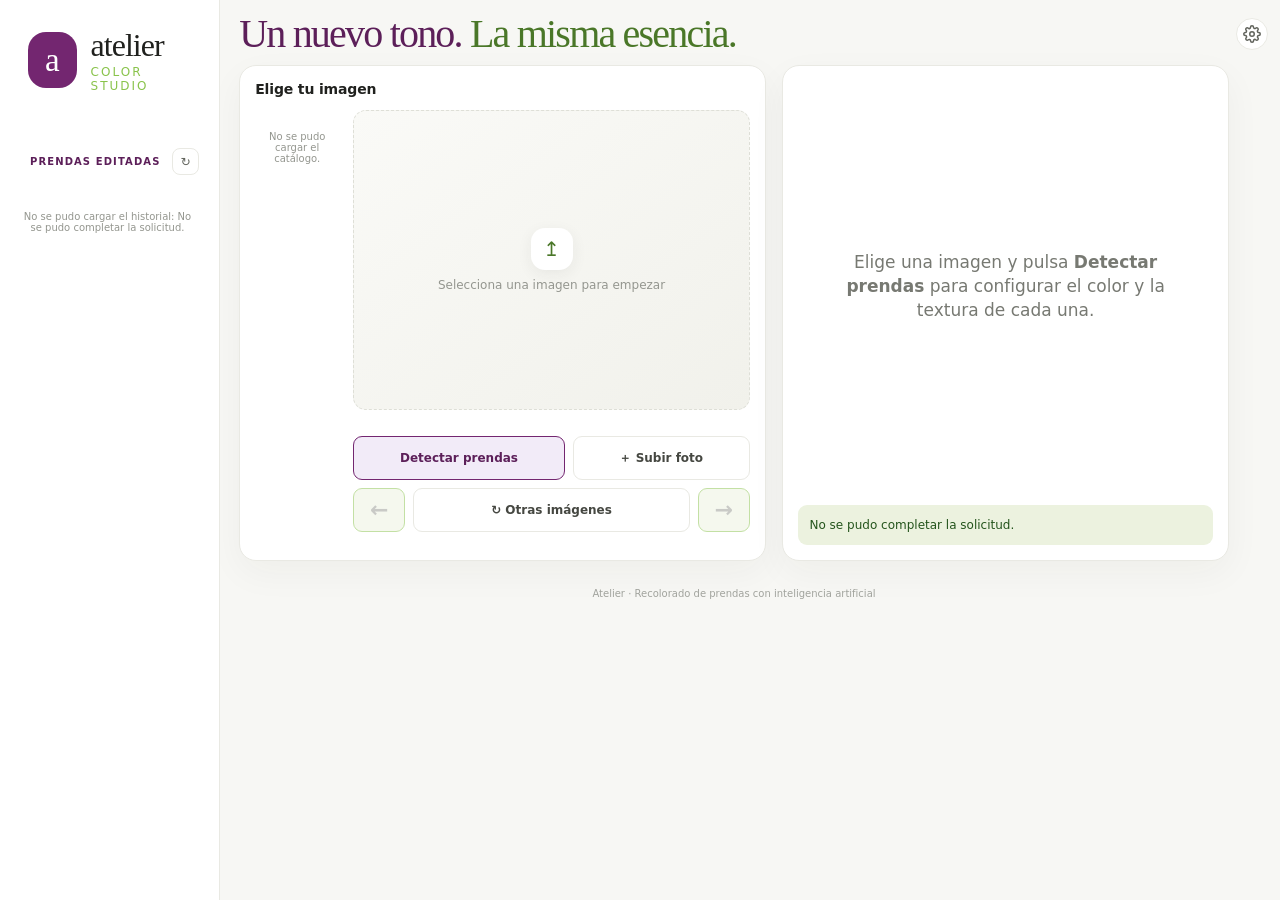
==== static/index.html @ f2c0ee6e "feat: divide interfaz.py en varios archivos" ====
<!doctype html>
<html lang="es">
<head>
  <meta charset="utf-8">
  <meta name="viewport" content="width=device-width, initial-scale=1">
  <meta name="theme-color" content="#f7f7f4">
  <title>Atelier — color para vestir</title>
  <link rel="stylesheet" href="/static/styles.css">
</head>
<body>
  <div class="shell">
    <aside>
      <div class="brand">
        <div class="brand-mark">a</div>
        <div><div class="brand-name">atelier</div><div class="brand-sub">color studio</div></div>
      </div>
      <section class="history-nav" aria-label="Prendas editadas">
        <div class="history-nav-head">
          <span class="history-nav-title">Prendas editadas</span>
          <button class="history-refresh" id="refreshHistory" type="button" aria-label="Actualizar historial">↻</button>
        </div>
        <div class="history-list" id="historyList" aria-label="Historial de diseños">
          <div class="empty-text">Cargando historial…</div>
        </div>
      </section>
    </aside>
    <main id="editor">
      <div class="settings">
            <button class="dev-mode-indicator" id="devModeIndicator" type="button"
                    title="Desactivar modo desarrollador" aria-label="Desactivar modo desarrollador">Modo desarrollador</button>
            <button class="settings-button" id="settingsButton" type="button" title="Configuración" aria-label="Configuración"
                    aria-haspopup="true" aria-expanded="false" aria-controls="settingsMenu">
              <svg width="18" height="18" viewBox="0 0 24 24" fill="none" stroke="currentColor" stroke-width="2"
                   stroke-linecap="round" stroke-linejoin="round" aria-hidden="true">
                <circle cx="12" cy="12" r="3"></circle>
                <path d="M19.4 15a1.65 1.65 0 0 0 .33 1.82l.06.06a2 2 0 0 1 0 2.83 2 2 0 0 1-2.83 0l-.06-.06a1.65 1.65 0 0 0-1.82-.33 1.65 1.65 0 0 0-1 1.51V21a2 2 0 0 1-2 2 2 2 0 0 1-2-2v-.09A1.65 1.65 0 0 0 9 19.4a1.65 1.65 0 0 0-1.82.33l-.06.06a2 2 0 0 1-2.83 0 2 2 0 0 1 0-2.83l.06-.06a1.65 1.65 0 0 0 .33-1.82 1.65 1.65 0 0 0-1.51-1H3a2 2 0 0 1-2-2 2 2 0 0 1 2-2h.09A1.65 1.65 0 0 0 4.6 9a1.65 1.65 0 0 0-.33-1.82l-.06-.06a2 2 0 0 1 0-2.83 2 2 0 0 1 2.83 0l.06.06a1.65 1.65 0 0 0 1.82.33H9a1.65 1.65 0 0 0 1-1.51V3a2 2 0 0 1 2-2 2 2 0 0 1 2 2v.09a1.65 1.65 0 0 0 1 1.51 1.65 1.65 0 0 0 1.82-.33l.06-.06a2 2 0 0 1 2.83 0 2 2 0 0 1 0 2.83l-.06.06a1.65 1.65 0 0 0-.33 1.82V9a1.65 1.65 0 0 0 1.51 1H21a2 2 0 0 1 2 2 2 2 0 0 1-2 2h-.09a1.65 1.65 0 0 0-1.51 1z"></path>
              </svg>
            </button>
            <div class="settings-menu" id="settingsMenu" hidden>
              <div class="settings-title">Configuración</div>
              <div class="settings-title">Tema</div>
              <div class="settings-themes" role="group" aria-label="Tema de la interfaz">
                <label class="settings-theme">
                  <input type="radio" name="theme" id="themeLight" value="light">
                  <span>Claro</span>
                </label>
                <label class="settings-theme">
                  <input type="radio" name="theme" id="themeDark" value="dark">
                  <span>Oscuro</span>
                </label>
              </div>
              <label class="settings-option">
                <input type="checkbox" id="devModeToggle">
                <span>
                  <b>Modo desarrollador</b>
                  <small>Muestra la confianza de detección de las prendas y los pasos intermedios del resultado (máscara y edición del modelo).</small>
                </span>
              </label>
            </div>
      </div>
      <header class="hero">
        <div>
          <h1><span class="hero-plum">Un nuevo tono.</span> <span class="hero-green">La misma esencia.</span></h1>
        </div>
      </header>
      <div class="layout">
        <div class="stack">
          <section class="card">
            <div class="card-head">
              <div><h2>Elige tu imagen</h2></div>
            </div>
            <div class="picker">
              <div class="gallery" id="imageGallery" aria-label="Imágenes del catálogo"></div>
              <div class="picker-main">
                <div class="preview" id="sourcePreview">
                  <div class="preview-empty"><span class="upload-symbol">↥</span><span>Selecciona una imagen para empezar</span></div>
                  <img id="sourceImage" alt="Imagen seleccionada">
                  <canvas id="segmentationOverlay" aria-label="Máscaras de prendas detectadas"></canvas>
                </div>
                <div class="segmentation-status" id="segmentationStatus" aria-live="polite"></div>
                <div class="garment-options" id="garmentOptions" role="group" aria-label="Prendas detectadas"></div>
                <div class="source-toolbar">
                  <div class="source-actions">
                    <button class="button small garment-choice selected detect-button" id="detectGarments" type="button">
                      <span class="detect-button-content">
                        <span class="detect-spinner" aria-hidden="true">↻</span>
                        <span class="detect-label">Detectar prendas</span>
                      </span>
                      <span class="detect-progress" role="progressbar" aria-label="Detección de prendas en curso"
                            aria-valuetext="Detección en curso"></span>
                    </button>
                    <button class="button small" id="uploadButton" type="button">＋ Subir foto</button>
                  </div>
                  <div class="gallery-switch" role="group" aria-label="Navegar por las imágenes de ejemplo">
                    <button class="button small gallery-nav" id="prevImages" type="button" aria-label="Imágenes anteriores" title="Imágenes anteriores" disabled>←</button>
                    <button class="button small" id="refreshImages" type="button">↻ Otras imágenes</button>
                    <button class="button small gallery-nav" id="nextImages" type="button" aria-label="Imágenes siguientes" title="Imágenes siguientes" disabled>→</button>
                  </div>
                  <input class="hidden" id="fileInput" type="file" accept="image/jpeg,image/png,image/webp,image/bmp">
                </div>
              </div>
            </div>
          </section>
        </div>
        <div class="stack right">
          <section class="card blank" id="styleCard">
            <div class="card-head" hidden>
              <div><h2> Modifica las prendas seleccionadas</h2></div>
            </div>
            <div class="style-empty" id="styleEmpty">
              <p>Elige una imagen y pulsa <b>Detectar prendas</b> para configurar el color y la textura de cada una.</p>
            </div>
            <div id="defaultStyle" hidden>
            <div class="field">
              <label class="field-label" for="color">Color</label>
              <p class="hint">Elige un color o selecciona «Ninguno» para conservar el original.</p>
              <input class="input" id="color" list="colors" value="black" maxlength="80" placeholder="Escribe un color en inglés">
              <datalist id="colors"></datalist>
              <div class="swatches" id="swatches" aria-label="Colores sugeridos"></div>
            </div>
            <div class="field">
              <label class="field-label field-label-lg" for="material">Material o textura</label>
              <p class="hint">Elige o escribe un material. Atelier intentará reproducir su grano, costuras y patrón sobre la prenda, manteniendo el color elegido.</p>
              <div class="material-line">
                <input class="input" id="material" value="none" maxlength="80" autocomplete="off" placeholder="Ej. denim, silk, leather">
              </div>
              <div class="material-options" id="materialOptions" role="group" aria-label="Materiales sugeridos"></div>
            </div>
            </div>
            <div class="garment-style-editor" id="garmentStyleEditor" aria-live="polite">
              <div class="garment-tabs" id="garmentTabs" role="tablist" aria-label="Configurar cada prenda"></div>
              <div id="garmentEditorPanes"></div>
              <p class="hint" id="garmentEditorHint"></p>
            </div>
            <div class="generate-actions" hidden>
              <button class="generate" id="generateButton" type="button" aria-live="polite">✦ &nbsp; Crear mi diseño</button>
              <div class="generate-split" id="generateSplit" hidden>
                <button class="generate generate-secondary" id="queueAnotherButton" type="button">＋ &nbsp; Añadir otra a la cola</button>
                <button class="generate generate-busy" id="generatingButton" type="button" disabled aria-live="polite">
                  <span class="queue-spinner" aria-hidden="true">↻</span>
                  <span id="generatingLabel">Generando…</span>
                </button>
              </div>
            </div>
            <button class="generate-cancel" id="cancelGeneration" type="button" hidden>Cancelar la generación en curso</button>
            <p class="queue-status" id="queueStatus" role="status" aria-live="polite" hidden>
              <span class="queue-spinner" id="queueSpinner" aria-hidden="true" hidden>↻</span>
              <span id="queueStatusText"></span>
            </p>
            <div class="error" id="errorMessage" role="alert"></div>
          </section>
          <dialog class="result-dialog" id="resultsCard" aria-labelledby="resultHeading">
            <div class="results-head">
              <div class="results-title"><div><h2 id="resultHeading">Tu resultado</h2><div class="result-meta" id="resultMeta"></div></div></div>
              <div class="result-actions">
                <input class="result-filename" id="resultFilename" aria-label="Nombre del archivo PNG" maxlength="100" value="atelier" title="Nombre del archivo PNG">
                <a class="button small result-download" id="downloadButton" download>↓ Descargar</a>
                <button class="button small" id="closeResults" type="button">Cerrar</button>
              </div>
            </div>
            <div class="result-showcase">
              <figure class="result-image featured"><img id="resultFinal" alt="Resultado final"><figcaption>Resultado final</figcaption></figure>
              <div class="result-alternates">
                <figure class="result-image"><img id="resultOriginal" alt="Imagen original"><figcaption>Original</figcaption></figure>
                <figure class="result-image dev-only"><img id="resultMask" alt="Máscara segmentada"><figcaption>Máscara</figcaption></figure>
                <figure class="result-image dev-only"><img id="resultEdited" alt="Edición del modelo"><figcaption>Edición del modelo</figcaption></figure>
              </div>
            </div>
            <section class="history-segmentation dev-only" id="historySegmentation" hidden>
              <h3>Máscaras de segmentación</h3>
              <div class="history-segmentation-images" id="historySegmentationImages"></div>
              <p class="history-segmentation-empty" id="historySegmentationEmpty" hidden></p>
            </section>
            <div class="result-footer" id="resultFooter" hidden>
              <button class="button small result-delete" id="deleteHistoryButton" type="button" hidden>Eliminar diseño</button>
            </div>
            <div class="result-error" id="resultError" role="alert"></div>
          </dialog>
          <dialog class="result-dialog confirm-dialog" id="reloadWarning" aria-labelledby="reloadWarningTitle">
            <div class="confirm-body">
              <h2 id="reloadWarningTitle">¿Salir de la generación?</h2>
              <p>Si recargas la página ahora, perderás la generación actual. Elige si quieres volver o salir.</p>
            </div>
            <div class="confirm-actions">
              <button class="button small" id="stayOnPage" type="button">Volver</button>
              <button class="button small confirm-leave" id="leavePage" type="button">Salir</button>
            </div>
          </dialog>
        </div>
      </div>
      <footer>Atelier · Recolorado de prendas con inteligencia artificial</footer>
    </main>
  </div>
  <script src="/static/app.js"></script>
</body>
</html>
---- static/styles.css ----
:root {
  color-scheme: light;
  --paper: #f7f7f4; --white: #fff; --ink: #20211e; --muted: #777972;
  --line: #e9e9e3; --accent: #4a7728; --accent-dark: #24541c;
  --accent-mid: #89c34b; --accent-soft: #becc66;
  --green: #4a7728; --green-dark: #24541c; --lime: #89c34b; --lime-soft: #becc66;
  --plum: #732670; --plum-mid: #862d67; --plum-dark: #5c1f59; --lavender: #c8afe4;
  --plum-surface: #f2ebf8; --generate-text: #c8afe4;
  --shadow: 0 12px 36px #29271e0b;
  --surface-raised: #fff; --surface-soft: #fbfbf8; --surface-muted: #f4f3ef;
  --surface-hover: #f4f7ec; --surface-accent: #ecf2df; --surface-preview: #f1f4ea;
  --text-strong: #454741; --text-default: #565851; --text-subtle: #62645d;
  --text-muted: #94968f; --text-label: #a1a39d; --line-strong: #e5e5df;
  --line-soft: #dedfd7;
  font-family: Inter, ui-sans-serif, system-ui, -apple-system, BlinkMacSystemFont, "Segoe UI", sans-serif;
}
:root[data-theme="dark"] {
  color-scheme: dark;
  --paper: #171815; --white: #242521; --ink: #eef2e6; --muted: #a6a79f;
  --line: #3a3b36; --accent: #89c34b; --accent-dark: #becc66;
  --accent-mid: #becc66; --accent-soft: #4a7728;
  --green: #89c34b; --green-dark: #becc66; --lime: #becc66; --lime-soft: #89c34b;
  --plum: #c8afe4; --plum-mid: #c8afe4; --plum-dark: #c8afe4; --lavender: #c8afe4;
  --plum-surface: #35213a; --generate-text: #5c1f59;
  --shadow: 0 12px 36px #0005;
  --surface-raised: #242521; --surface-soft: #20211e; --surface-muted: #2c2d29;
  --surface-hover: #343c2c; --surface-accent: #26331d; --surface-preview: #262d20;
  --text-strong: #d0d1ca; --text-default: #c7c8c1; --text-subtle: #bfc0b8;
  --text-muted: #a6a79f; --text-label: #92938c; --line-strong: #41423c;
  --line-soft: #484a43;
}
:root[data-theme="dark"] .brand-mark,
:root[data-theme="dark"] .thumb.selected::after,
:root[data-theme="dark"] .hsv-apply,
:root[data-theme="dark"] .hsv-apply:hover,
:root[data-theme="dark"] .result-download,
:root[data-theme="dark"] .result-download:hover { color: #171815; }
* { box-sizing: border-box; }
html { -webkit-text-size-adjust: 100%; }
body { margin: 0; color: var(--ink); background: var(--paper); }
button, input, select { font: inherit; }
button { cursor: pointer; }
.shell { min-height: 100vh; min-height: 100dvh; display: grid;
  grid-template-columns: clamp(220px, 17vw, 248px) minmax(0, 1fr); }
aside { position: sticky; top: 0; height: 100vh; height: 100dvh; padding: 27px 20px; background: var(--surface-raised);
  border-right: 1px solid var(--line); display: flex; flex-direction: column; }
.brand { display: flex; align-items: center; gap: 14px; padding: 0 8px 27px; }
.brand-mark { display: grid; place-items: center; width: 56px; height: 56px; border-radius: 18px;
  color: white; background: var(--plum); font-family: Georgia, serif; font-size: 33px; }
.brand-name { font-family: Georgia, "Times New Roman", serif; font-size: 32px; letter-spacing: -1px; }
.brand-sub { margin-top: 1px; color: var(--lime); font-size: 12px; letter-spacing: 2px; text-transform: uppercase; }
.history-nav { display: flex; flex: 1; flex-direction: column; min-height: 0; margin-top: 28px; }
.history-nav-head { display: flex; align-items: center; justify-content: space-between; gap: 8px; margin: 0 0 9px; }
.history-nav-title { padding-left: 10px; color: var(--plum-dark); font-size: 10px; font-weight: 700;
  letter-spacing: 1.1px; text-transform: uppercase; }
.history-refresh { display: grid; place-items: center; width: 27px; height: 27px; border: 1px solid var(--line);
  border-radius: 8px; background: var(--surface-raised); color: var(--text-subtle); font-size: 12px; }
.history-refresh:hover { border-color: var(--accent-mid); color: var(--accent-dark); }
.history-list { display: grid; flex: 1; align-content: start; gap: 7px; min-height: 0; overflow-y: auto; padding: 1px 4px 2px 0; }
.history-item { width: 100%; }
.history-open-button { display: flex; align-items: center; justify-content: space-between; gap: 8px; width: 100%;
  min-width: 0; padding: 9px 10px; border: 1px solid var(--line); border-radius: 9px;
  background: var(--surface-raised); color: var(--text-strong); text-align: left; }
.history-open-button:hover { border-color: var(--accent-mid); background: var(--surface-hover); color: var(--accent-dark); }
.history-item-name { display: block; min-width: 0; overflow: hidden; color: var(--plum); font-size: 11px; font-weight: 600;
  text-overflow: ellipsis; white-space: nowrap; }
.history-open { flex: 0 0 auto; color: var(--accent); font-size: 14px; }
:root:not([data-theme="dark"]) .history-open { color: var(--green-dark); }
.history-open-button.history-tone-0 { --pill-rgb: 36, 84, 28; }
.history-open-button.history-tone-1 { --pill-rgb: 74, 119, 40; }
.history-open-button.history-tone-2 { --pill-rgb: 137, 195, 75; }
.history-open-button.history-tone-3 { --pill-rgb: 190, 204, 102; }
.history-open-button[class*="history-tone-"] { background: var(--surface-raised); border-color: var(--line);
  transition: background .18s ease, border-color .18s ease; }
.history-open-button[class*="history-tone-"]:hover { background: rgba(var(--pill-rgb), .12);
  border-color: rgb(var(--pill-rgb)); }
.history-open-button.history-tone-0:hover .history-item-name,
.history-open-button.history-tone-0:hover .history-open { color: #c8afe4; }
.history-open-button.history-tone-1:hover .history-item-name,
.history-open-button.history-tone-1:hover .history-open { color: #862d67; }
.history-open-button.history-tone-2:hover .history-item-name,
.history-open-button.history-tone-2:hover .history-open { color: #732670; }
.history-open-button.history-tone-3:hover .history-item-name,
.history-open-button.history-tone-3:hover .history-open { color: #5c1f59; }
:root[data-theme="dark"] .history-open-button[class*="history-tone-"]:hover .history-item-name,
:root[data-theme="dark"] .history-open-button[class*="history-tone-"]:hover .history-open { color: var(--lavender); }
main { min-width: 0; max-width: 1700px; width: 100%; margin: 0 auto; padding: 20px clamp(20px, 4vw, 58px) 60px clamp(12px, 1.5vw, 24px); }
.dev-mode-indicator { display: none; padding: 8px 11px; border: 1px solid var(--lavender);
  border-radius: 99px; background: var(--surface-accent); color: var(--accent-dark); font-size: 10px; font-weight: 650; cursor: pointer; }
.dev-mode .dev-mode-indicator { display: flex; }
.dev-mode-indicator:hover { border-color: var(--accent-mid); background: var(--surface-accent); }
.settings { position: fixed; top: 18px; right: 12px; z-index: 40; display: flex; align-items: center; gap: 8px; }
.settings-button { display: grid; place-items: center; width: 32px; height: 32px; padding: 0; border: 1px solid var(--line);
  border-radius: 50%; background: var(--surface-raised); color: var(--text-subtle); cursor: pointer; transition: border-color .2s, color .2s; }
.settings-button svg { transition: transform .3s; }
.settings-button:hover, .settings-button[aria-expanded="true"] { border-color: var(--accent-mid); color: var(--accent-dark); }
.settings-button[aria-expanded="true"] svg { transform: rotate(60deg); }
.settings-menu { position: absolute; top: calc(100% + 8px); right: 0; z-index: 30; width: min(270px, calc(100vw - 24px));
  padding: 14px; border: 1px solid var(--line); border-radius: 14px; background: var(--surface-raised); color: var(--ink);
  box-shadow: 0 16px 40px #29271e22; }
.settings-title { margin-bottom: 10px; font-size: 12px; font-weight: 700; }
.settings-themes { display: flex; gap: 8px; margin-bottom: 14px; }
.settings-theme { display: flex; flex: 1; align-items: center; gap: 7px; padding: 9px;
  border: 1px solid var(--line); border-radius: 9px; cursor: pointer; font-size: 11px; }
.settings-theme input { margin: 0; accent-color: var(--accent); }
.settings-option { display: flex; align-items: flex-start; gap: 10px; cursor: pointer; }
.settings-option input { margin-top: 2px; accent-color: var(--accent); }
.settings-option b { display: block; font-size: 12px; }
.settings-option small { display: block; margin-top: 3px; color: var(--muted); font-size: 10px; line-height: 1.5; }
body:not(.dev-mode) .dev-only { display: none; }
body:not(.dev-mode) .result-alternates { grid-template-rows: minmax(0, 1fr); }
.hero { display: flex; align-items: flex-end; justify-content: space-between; gap: 25px; margin-bottom: 12px; padding-right: 48px; }
.eyebrow { margin-bottom: 10px; color: var(--green); font-size: 10px; font-weight: 750; letter-spacing: 1.8px; text-transform: uppercase; }
.hero-plum { color: var(--plum-dark); }
.hero-green { color: var(--accent); }
h1 { margin: 0; font-family: Georgia, "Times New Roman", serif; font-size: clamp(34px, 3.5vw, 44px); font-weight: 500; letter-spacing: -1.8px; }
.layout { display: grid; grid-template-columns: minmax(0, 1.18fr) minmax(360px, 1fr);
  gap: clamp(14px, 1.3vw, 19px); align-items: stretch; }
.stack { display: grid; gap: 18px; }
.card { min-width: 0; padding: 19px; border: 1px solid var(--line); border-radius: 17px; background: var(--white); box-shadow: var(--shadow); }
.card-head { display: flex; align-items: flex-start; justify-content: space-between; gap: 15px; margin-bottom: 13px; }
.card-head h2 { margin: 0; font-size: 14px; font-weight: 700; letter-spacing: -.15px; }
#styleCard .card-head h2 { color: var(--plum); }
#styleCard .card-head[hidden] { display: none; }
.card-head p { margin: 5px 0 0; color: var(--lime); font-size: 11px; }
.step { display: grid; place-items: center; flex: 0 0 25px; width: 25px; height: 25px; border-radius: 50%;
  color: var(--accent-dark); background: var(--surface-accent); font-size: 11px; font-weight: 700; }
.preview { position: relative; display: grid; place-items: center; height: 170px; overflow: hidden; border: 1px dashed var(--line-soft);
  border-radius: 13px; background: linear-gradient(145deg, #fafaf7, #f1f1eb); }
.preview img { display: none; position: absolute; inset: 0; width: 100%; height: 100%; object-fit: contain; }
.preview canvas { display: none; position: absolute; inset: 0; width: 100%; height: 100%; object-fit: contain; cursor: crosshair; }
.preview.has-image img { display: block; }
.preview.has-segmentation canvas { display: block; }
.preview-empty { display: grid; justify-items: center; gap: 8px; color: var(--text-muted); font-size: 12px; }
.preview-empty .upload-symbol { display: grid; place-items: center; width: 42px; height: 42px; border-radius: 14px;
  background: var(--surface-raised); color: var(--accent); font-size: 20px; box-shadow: 0 4px 15px #3331; }
.preview.has-image .preview-empty { display: none; }
.source-toolbar { display: flex; flex-direction: column; align-items: stretch; gap: 8px; margin: 14px 0 13px; }
.source-actions { display: flex; flex-wrap: wrap; gap: 7px; }
.segmentation-status { display: none; margin: 12px 0 9px; color: var(--muted); font-size: 12px; line-height: 1.5; white-space: pre-line; }
.segmentation-status.visible { display: block; }
.garment-options { display: flex; flex-wrap: wrap; gap: 7px; margin: 0 0 12px; }
.garment-choice { padding: 7px 9px; border: 1px solid var(--line); border-radius: 9px; background: var(--surface-raised);
  color: var(--text-default); font-size: 10px; }
.garment-choice:hover { border-color: var(--plum-mid); }
.garment-choice.selected { border-color: var(--plum); background: var(--plum-surface); color: var(--plum-dark); font-weight: 650; }
.button { display: inline-flex; align-items: center; justify-content: center; gap: 8px; min-height: 36px; padding: 8px 12px;
  border: 1px solid var(--line); border-radius: 9px; background: var(--surface-raised); color: var(--text-strong); font-size: 11px; font-weight: 650; }
.button:hover { border-color: var(--accent-mid); background: var(--surface-hover); }
.button.small { min-height: 31px; padding: 6px 10px; font-size: 10px; }
.detect-button { flex-direction: column; }
.detect-button-content { display: flex; align-items: center; justify-content: center; gap: 7px; }
.detect-spinner { display: none; color: var(--accent); font-size: 15px; line-height: 1; }
.detect-button.detecting .detect-spinner { display: inline-block; }
.detect-button.detecting .detect-spinner { animation: detect-spin .9s linear infinite; }
.detect-progress { display: none; width: 100%; height: 3px; overflow: hidden; border-radius: 99px; background: var(--line); }
.detect-button.detecting .detect-progress { display: block; }
.detect-progress::after { display: block; width: 38%; height: 100%; border-radius: inherit; background: var(--lime);
  content: ""; animation: detect-progress 1.2s ease-in-out infinite; }
.detect-button:disabled { cursor: wait; }
@keyframes detect-spin { to { transform: rotate(360deg); } }
@keyframes detect-progress { from { transform: translateX(-110%); } to { transform: translateX(280%); } }
@media (prefers-reduced-motion: reduce) {
  .detect-button.detecting .detect-spinner, .detect-progress::after { animation-duration: 3s; }
}
.picker { display: grid; grid-template-columns: 84px minmax(0, 1fr); gap: 14px; align-items: stretch; }
.picker-main { display: flex; min-width: 0; flex-direction: column; }
.picker-main .preview { flex: 1; height: auto; min-height: 300px; }
.picker-main .source-actions { flex: 1 1 100%; gap: 8px; }
.picker-main .source-actions .button { flex: 1 1 auto; min-height: 44px; padding: 10px 14px; font-size: 12px; }
.gallery-switch { display: grid; grid-template-columns: 52px minmax(0, 1fr) 52px; gap: 8px; }
.picker-main .gallery-switch .button { min-height: 44px; padding: 10px 14px; font-size: 12px; }
.picker-main .gallery-switch .gallery-nav { padding: 0; font-size: 22px; font-weight: 700; line-height: 1;
  color: var(--green); background: var(--surface-accent); border-color: var(--accent-mid); }
.picker-main .gallery-switch .gallery-nav:hover:not(:disabled) { color: var(--plum-dark); background: var(--plum-surface); border-color: var(--plum); }
.picker-main .gallery-switch .gallery-nav:disabled { opacity: .5; color: var(--text-muted); cursor: default; }
.gallery { display: grid; grid-template-columns: minmax(0, 1fr); gap: 6px; align-content: start; }
.thumb { position: relative; height: 56px; overflow: hidden; padding: 0; border: 2px solid transparent; border-radius: 8px;
  background: var(--surface-preview); }
.thumb img { width: 100%; height: 100%; object-fit: contain; display: block; }
.thumb:hover { transform: translateY(-1px); }
.thumb.selected { border-color: var(--plum); box-shadow: 0 0 0 2px #73267020; }
.thumb.selected::after { position: absolute; top: 5px; right: 5px; content: "✓"; display: grid; place-items: center;
  width: 18px; height: 18px; border-radius: 50%; background: var(--plum); color: white; font-size: 11px; }
.result-showcase.history-showcase { display: block; flex: 0 0 auto; }
.history-showcase .result-image.featured { width: 100%; height: min(48dvh, 460px); min-height: 260px; max-height: none; }
.history-showcase .result-image.featured img { min-height: 0; }
.field-label { display: block; margin: 0 0 8px; color: var(--text-strong); font-size: 11px; font-weight: 700; }
.field-label-lg { color: var(--accent); font-size: 13px; }
.field-row { display: grid; grid-template-columns: 1fr 1fr; gap: 13px; }
.field { min-width: 0; margin-bottom: 12px; }
.input { width: 100%; min-height: 40px; padding: 9px 11px; border: 1px solid var(--line-strong); border-radius: 9px;
  outline: none; background: var(--surface-raised); color: var(--ink); font-size: 12px; }
.input:focus { border-color: var(--accent-mid); box-shadow: 0 0 0 3px #c8afe433; }
.swatches { display: flex; flex-wrap: wrap; gap: 8px; margin-top: 10px; }
.swatch { appearance: none; width: 23px; height: 23px; padding: 0; border: 2px solid #fff; border-radius: 50%; box-shadow: 0 0 0 1px #deded8; }
.swatch[title="white"] { background: #fff !important; border-color: #777972; box-shadow: none; }
.swatch-none { flex: 0 0 auto; width: max-content; min-width: max-content; padding: 0 9px;
  border-radius: 99px; background: var(--surface-raised); color: var(--text-subtle); font-size: 9px; white-space: nowrap; }
.swatch.selected { box-shadow: 0 0 0 2px var(--plum); }
.material-line { display: flex; align-items: center; gap: 8px; }
.material-line .input { flex: 1; }
.material-options { display: flex; flex-wrap: wrap; gap: 6px; margin: 8px 0 0; }
.material-choice { padding: 5px 8px; border: 1px solid var(--line); border-radius: 99px; background: var(--surface-raised);
  color: var(--text-subtle); font-size: 9px; }
.material-choice:hover { border-color: var(--plum-mid); color: var(--plum-dark); }
.material-choice.selected { border-color: var(--plum); background: var(--plum-surface); color: var(--plum-dark); font-weight: 650; }
.garment-style-editor { display: none; margin-bottom: 14px; }
.garment-style-editor.visible { display: block; }
:root { --empty-hint-size: 17px; }  /* tamaño común de las dos frases de aviso de la tarjeta de estilo */
/* aviso "Selecciona una o más prendas...": grande y centrado en el hueco de la tarjeta cuando no hay ninguna seleccionada */
.garment-style-editor.visible.no-selection { display: flex; flex-direction: column; justify-content: center; min-height: 220px; }
#garmentStyleEditor.no-selection #garmentEditorHint { max-width: 340px; margin: 0 auto; color: var(--text-default);
  font-size: var(--empty-hint-size); font-weight: 400; line-height: 1.4; text-align: center; }
.style-empty { display: none; }
.card.blank .style-empty { display: grid; place-items: center; min-height: 140px; padding: 16px; text-align: center;
  color: var(--muted); font-size: var(--empty-hint-size); line-height: 1.4; }
.style-empty p { max-width: 340px; margin: 0; }
@media (min-width: 1021px) { .stack.right .card.blank .style-empty { flex: 1; } }
.garment-tabs { display: flex; gap: 6px; margin: 0 0 12px; overflow-x: auto; padding: 2px 1px 5px; }
.garment-tab { flex: 0 0 auto; max-width: 180px; padding: 7px 10px; border: 1px solid var(--line);
  border-radius: 9px; background: var(--surface-raised); color: var(--text-default); font-size: 10px; }
.garment-tab.selected { border-color: var(--plum); background: var(--plum-surface); color: var(--plum-dark); font-weight: 650; }
.garment-tab-label { overflow: hidden; text-overflow: ellipsis; white-space: nowrap; }
.garment-editor-pane { display: none; }
.garment-editor-pane.active { display: block; }
.garment-editor-pane .field + .field,
#defaultStyle .field + .field { margin-top: 10px; padding-top: 10px; border-top: 1px solid var(--line); }
.garment-editor-pane .texture-grid { margin-top: 8px; }
.placement-tools { display: flex; flex-wrap: wrap; gap: 7px; }
.placement-choice[aria-pressed="true"] { border-color: var(--plum); background: var(--plum-surface); color: var(--plum-dark); }
.placement-status { margin: 8px 0 0; color: var(--muted); font-size: 10px; line-height: 1.5; }
.placement-list { display: grid; gap: 5px; margin: 8px 0 0; padding: 0; list-style: none; }
.placement-item { display: flex; align-items: center; justify-content: space-between; gap: 8px; padding: 6px 8px;
  border-radius: 8px; background: var(--surface-soft); color: var(--text-default); font-size: 10px; }
.placement-remove { flex: 0 0 auto; padding: 1px 5px; border: 0; background: transparent; color: var(--accent-dark); font-size: 14px; }
.preview.placing canvas { cursor: crosshair; }
.texture-grid { display: grid; grid-template-columns: repeat(5, minmax(0, 1fr)); gap: 6px; min-height: 67px; }
.texture-tile { min-width: 0; padding: 0 0 5px; overflow: hidden; border: 2px solid transparent; border-radius: 9px;
  background: var(--surface-muted); color: var(--text-default); font-size: 9px; }
.texture-tile img { display: block; width: 100%; height: 36px; object-fit: cover; margin-bottom: 4px; }
.texture-tile span { display: block; overflow: hidden; padding: 0 3px; text-overflow: ellipsis; white-space: nowrap; }
.texture-tile.selected { border-color: var(--plum); background: var(--plum-surface); color: var(--plum-dark); }
.hint { margin: 8px 0 0; color: var(--text-muted); font-size: 10px; line-height: 1.5; }
.model-color-hint { margin: 10px 0 0; padding: 9px 11px; border: 1px solid var(--accent-mid); border-radius: 9px;
  background: var(--surface-accent); color: var(--accent-dark); font-size: 11px; line-height: 1.5; }
.right .card-head h2 { font-size: 13px; }
.right .card-head p { font-size: 10px; }
.right .step { font-size: 10px; }
.right .field-label { margin-bottom: 6px; font-size: 10px; }
.right .field-label-lg { font-size: 12px; }
.right .input { min-height: 36px; padding: 8px 10px; font-size: 11px; }
.right .field { margin-bottom: 10px; }
.right .hint { margin-top: 6px; font-size: 9px; line-height: 1.45; }
.field > .field-label + .hint { margin: 0 0 8px; }
.right #garmentEditorHint { font-size: 10px; }
textarea.input { resize: vertical; min-height: 74px; line-height: 1.5; }
.generate { width: 100%; min-height: 46px; margin-top: 1px; border: 0; border-radius: 11px; background: var(--accent);
  color: var(--generate-text); font-size: 12px; font-weight: 700; transition: background .2s, transform .2s; }
.generate:hover:not(:disabled) { transform: translateY(-1px); background: var(--accent-dark); }
.generate:disabled { cursor: wait; opacity: .65; }
.generate-actions { margin-top: 1px; }
.generate-actions .generate { margin-top: 0; }
.generate-split { display: grid; grid-template-columns: minmax(0, 1fr) minmax(0, .9fr); gap: 8px; }
.generate-split[hidden] { display: none; }
.generate-secondary { border: 1px solid var(--line-strong); background: var(--surface-raised); color: var(--ink); }
.generate-secondary:hover:not(:disabled) { border-color: var(--accent-mid); background: var(--surface-hover); color: var(--accent-dark); }
.generate-busy { display: inline-flex; align-items: center; justify-content: center; gap: 7px; cursor: progress; }
.generate-busy:disabled { cursor: progress; opacity: .85; }
.generate-busy .queue-spinner { color: white; font-size: 16px; }
.generate-cancel { width: 100%; min-height: 36px; margin-top: 8px; border: 1px solid var(--lime-soft); border-radius: 9px;
  background: var(--surface-accent); color: var(--accent-dark); font-size: 11px; font-weight: 600; }
.generate-cancel:hover:not(:disabled) { border-color: var(--accent-mid); background: var(--surface-hover); }
.generate-cancel:disabled { opacity: .6; cursor: wait; }
.generate-cancel[hidden] { display: none; }
.queue-status { display: flex; align-items: center; justify-content: center; gap: 6px;
  margin: 9px 0 0; color: var(--muted); font-size: 10px; line-height: 1.5; text-align: center; }
.queue-status[hidden] { display: none; }
.queue-spinner { display: inline-block; color: var(--lime); font-size: 15px; line-height: 1; animation: queue-spin .9s linear infinite; }
.queue-spinner[hidden] { display: none; }
@keyframes queue-spin { to { transform: rotate(360deg); } }
@media (min-width: 1021px) and (max-height: 900px) {
  main { padding-top: 10px; }
  .hero { margin-bottom: 8px; }
  h1 { font-size: 40px; }
  .card { padding: 15px; }
  .thumb { height: 48px; }
  .field { margin-bottom: 8px; }
  .swatches { gap: 6px; margin-top: 6px; }
  .swatch { width: 20px; height: 20px; }
  textarea.input { min-height: 58px; }
  .hint { margin-top: 5px; }
}
.error { display: none; margin-top: 12px; padding: 11px; border-radius: 9px; background: var(--surface-accent); color: var(--accent-dark); font-size: 11px; line-height: 1.5; }
.error.visible { display: block; }
.result-dialog { width: min(1000px, calc(100vw - 32px)); max-width: none; max-height: calc(100dvh - 32px); padding: 0;
  overflow: auto; border: 1px solid var(--line); border-radius: 20px; background: var(--white); color: var(--ink);
  box-shadow: 0 28px 100px #12120f40; }
.result-dialog[open] { display: flex; flex-direction: column; }
.result-dialog::backdrop { background: #20211ecc; backdrop-filter: blur(5px); }
.hsv-open { margin-top: 10px; }
.hsv-dot { width: 14px; height: 14px; border-radius: 50%; flex: none;
  background: conic-gradient(#f00, #ff0, #0f0, #0ff, #00f, #f0f, #f00); }
.hsv-dialog { width: min(920px, calc(100vw - 32px)); }
.hsv-body { display: grid; grid-template-columns: minmax(0, 1.15fr) minmax(260px, 1fr); gap: 22px; padding: 22px 23px 24px; }
.hsv-preview { display: grid; place-items: center; min-height: 300px; padding: 10px; border-radius: 14px; background: var(--surface-preview); }
.hsv-preview canvas { display: block; width: auto; height: auto; max-width: 100%; max-height: min(66dvh, 640px); border-radius: 8px; }
.hsv-controls { display: flex; flex-direction: column; gap: 20px; min-width: 0; }
.hsv-garments { display: flex; flex-wrap: wrap; gap: 6px; }
.hsv-row { display: flex; align-items: baseline; justify-content: space-between; gap: 10px; margin-bottom: 8px; }
.hsv-row .field-label { margin: 0; }
.hsv-value { color: var(--accent-dark); font-size: 12px; font-weight: 700; font-variant-numeric: tabular-nums; }
.hsv-hex-input { width: 132px; padding: 7px 9px; text-align: right; text-transform: lowercase; font-variant-numeric: tabular-nums; }
.hex-row { margin: 16px 0 0; }
.hsv-strip { position: relative; height: 36px; border: 1px solid var(--line); border-radius: 10px; cursor: ew-resize; touch-action: none;
  background: linear-gradient(to right, #f00 0%, #ff0 16.667%, #0f0 33.333%, #0ff 50%, #00f 66.667%, #f0f 83.333%, #f00 100%); }
.hsv-strip:focus-visible { outline: 2px solid var(--accent); outline-offset: 3px; }
.hsv-marker { position: absolute; top: -5px; bottom: -5px; width: 6px; margin-left: -3px; border-radius: 3px;
  background: #fff; box-shadow: 0 0 0 2px #000b; pointer-events: none; }
.hsv-range { width: 100%; accent-color: var(--accent); }
.hsv-apply { border-color: var(--accent); background: var(--accent); color: #fff; }
.hsv-apply:hover { background: var(--accent-dark); color: #fff; }
.hsv-apply:disabled { opacity: .55; cursor: not-allowed; }
@media (max-width: 760px) { .hsv-body { grid-template-columns: minmax(0, 1fr); } }
@media (min-width: 1021px) { .stack.right .hsv-open { min-height: 34px; font-size: 11px; } }
.color-hsv-view { display: flex; flex-direction: column; gap: 13px; margin-top: 10px; padding: 13px;
  border: 1px solid var(--lavender); border-radius: 12px; background: var(--plum-surface); }
.color-hsv-view[hidden], .color-swatches-view[hidden] { display: none; }
.hsv-inline-head { display: flex; align-items: center; justify-content: space-between; gap: 10px; }
.hsv-inline-title { color: var(--plum-mid); font-size: 12px; font-weight: 700; }
.hsv-inline-color { display: flex; align-items: center; gap: 9px; flex-wrap: wrap; }
.hsv-chip { width: 28px; height: 28px; flex: none; border: 2px solid #fff; border-radius: 50%; box-shadow: 0 0 0 1px var(--line-strong); }
.hsv-chip-text { color: var(--text-subtle); font-size: 11px; font-variant-numeric: tabular-nums; }
.hsv-sep { color: var(--text-subtle); font-size: 11px; }
.hsv-inline-color span:last-child { color: var(--text-subtle); font-size: 11px; font-variant-numeric: tabular-nums; }
.color-mode-hint { margin: 8px 0 0; }
.hsv-toggle { display: flex; align-items: center; gap: 9px; width: 100%; padding: 0; border: 0; background: none;
  color: inherit; font: inherit; text-align: left; cursor: pointer; }
.hsv-toggle:focus-visible { outline: 2px solid var(--accent); outline-offset: 4px; border-radius: 6px; }
.hsv-triangle { flex: none; width: 0; height: 0; border-style: solid; border-width: 5px 0 5px 8px;
  border-color: transparent transparent transparent var(--accent-dark); transition: transform .15s ease; }
.hsv-toggle[aria-expanded="true"] .hsv-triangle { transform: rotate(90deg); }
.hsv-mini-chip { flex: none; width: 14px; height: 14px; margin-left: auto; border: 1px solid var(--line-strong); border-radius: 50%; }
.hsv-toggle[aria-expanded="true"] .hsv-mini-chip { display: none; }
.hsv-inline-body { display: flex; flex-direction: column; gap: 13px; }
.hsv-inline-body[hidden] { display: none; }
@media (prefers-reduced-motion: reduce) { .hsv-triangle { transition: none; } }
.results-head { display: flex; flex-wrap: wrap; align-items: center; justify-content: space-between; gap: 15px;
  padding: 19px 23px; border-bottom: 1px solid var(--line); }
.results-title { display: flex; align-items: center; gap: 12px; min-width: 0; }
.results-title h2 { margin: 0; font-family: Georgia, "Times New Roman", serif; font-size: 22px; font-weight: 500; }
.result-meta { overflow: hidden; margin-top: 3px; color: var(--lime); font-size: 11px; text-overflow: ellipsis; white-space: nowrap; }
.result-filename { width: min(210px, 22vw); min-height: 34px; padding: 7px 9px; border: 1px solid var(--line-strong);
  border-radius: 8px; outline: none; background: var(--surface-raised); color: var(--ink); font-size: 11px; }
.result-filename:focus { border-color: var(--accent-mid); box-shadow: 0 0 0 3px #c8afe433; }
.result-actions { display: flex; flex: 0 1 auto; flex-wrap: wrap; justify-content: flex-end; gap: 8px; }
.result-download { border-color: var(--accent); background: var(--accent); color: white; }
.result-download:hover { border-color: var(--accent-dark); background: var(--accent-dark); color: white; }
.result-footer { display: flex; justify-content: flex-end; padding: 0 22px 18px; }
.result-footer[hidden], .result-delete[hidden] { display: none; }  /* sin esto display:flex/inline-flex anula el atributo hidden */
.result-delete { border-color: var(--lime-soft); background: var(--surface-accent); color: var(--accent-dark); }
.result-delete:hover { border-color: var(--accent-mid); background: var(--surface-hover); }
.result-showcase { display: grid; grid-template-columns: minmax(0, 1.6fr) minmax(170px, .7fr); gap: 14px;
  min-height: 0; padding: 18px 22px 22px; }
.result-image { min-width: 0; margin: 0; overflow: hidden; border: 1px solid var(--line); border-radius: 12px; background: var(--surface-muted); }
.result-image img { display: block; width: 100%; height: 100%; min-height: 0; object-fit: contain; }
.result-image figcaption { padding: 9px 11px; color: var(--lime); font-size: 10px; }
.result-image.featured { display: flex; flex-direction: column; min-height: 300px; max-height: calc(100dvh - 155px); }
.result-image.featured img { flex: 1; min-height: 240px; }
.result-alternates { display: grid; grid-template-rows: repeat(3, minmax(0, 1fr)); gap: 10px; min-height: 0; }
.result-alternates .result-image { display: flex; flex-direction: column; min-height: 0; }
.result-alternates .result-image img { flex: 1; min-height: 60px; }
.history-segmentation { flex: 0 0 auto; padding: 0 22px 18px; }
.history-segmentation h3 { margin: 0 0 10px; color: var(--text-strong); font-size: 12px; }
.history-segmentation-images { display: grid; grid-template-columns: repeat(auto-fit, minmax(150px, 1fr)); gap: 10px; }
.history-segmentation-images .result-image { display: flex; min-height: 145px; flex-direction: column; }
.history-segmentation-images .result-image img { flex: 1; min-height: 110px; }
.history-segmentation-empty { margin: 0; color: var(--text-subtle); font-size: 11px; }
.result-error { display: none; margin: 0 22px 18px; padding: 11px; border-radius: 9px; background: var(--surface-accent); color: var(--accent-dark); font-size: 11px; }
.result-error.visible { display: block; }
.confirm-dialog { width: min(430px, calc(100vw - 32px)); }
.confirm-body { padding: 22px 23px 0; }
.confirm-body h2 { margin: 0; font-family: Georgia, "Times New Roman", serif; font-size: 21px; font-weight: 500; }
.confirm-body p { margin: 10px 0 0; color: var(--muted); font-size: 12px; line-height: 1.6; }
.confirm-actions { display: flex; justify-content: flex-end; gap: 8px; padding: 20px 23px 22px; }
.confirm-leave { border-color: var(--lime-soft); background: var(--surface-accent); color: var(--accent-dark); }
.confirm-leave:hover { border-color: var(--accent-mid); background: var(--surface-hover); }
@media (min-width: 1021px) {
  /* la tarjeta ocupa todo el alto de la fila y el contenido se reparte para llenarlo */
  .stack.right .card { display: flex; flex-direction: column; }
  .stack.right .card-head { margin-bottom: 15px; }
  .stack.right .card-head h2 { font-size: 15px; }
  .stack.right .card-head p { margin-top: 5px; font-size: 11px; }
  .stack.right #defaultStyle { display: flex; flex: 0 0 auto; flex-direction: column; }
  .stack.right #defaultStyle[hidden] { display: none; }  /* sin esto el display:flex anularía el atributo hidden */
  .stack.right .garment-style-editor.visible { display: flex; flex-direction: column; gap: 14px; }
  .stack.right .garment-editor-pane.active { display: flex; flex-direction: column; }
  .stack.right .garment-editor-pane .field,
  .stack.right #defaultStyle .field { margin-bottom: 0; }
  .stack.right .field { margin-bottom: 12px; }
  .stack.right .field-label { margin-bottom: 7px; font-size: 12px; }
  .stack.right .field-label-lg { font-size: 14px; }
  .stack.right .input { min-height: 42px; padding: 10px 12px; border-radius: 10px; font-size: 13px; }
  .stack.right textarea.input { min-height: 78px; }
  .stack.right .hint { margin-top: 7px; font-size: 10.5px; line-height: 1.5; }
  .stack.right .field > .field-label + .hint { margin: 0 0 9px; }
  .stack.right #garmentEditorHint { font-size: 10.5px; }
  .stack.right .swatches { gap: 9px; margin-top: 11px; }
  .stack.right .swatch { width: 26px; height: 26px; }
  .stack.right .swatch-none { padding: 0 11px; font-size: 10px; }
  .stack.right .hex-row { margin-top: 20px; }
  .stack.right .material-options { gap: 7px; margin-top: 9px; }
  .stack.right .material-choice { padding: 6px 11px; font-size: 11px; }
  .stack.right .garment-tab { padding: 8px 12px; font-size: 11px; }
  .stack.right .generate-actions { margin-top: 30px; }
  .stack.right .generate { min-height: 52px; margin-top: 0; border-radius: 12px; font-size: 14px; }
  .stack.right .generate-cancel { min-height: 40px; font-size: 12px; }
  .stack.right .queue-status { font-size: 11px; }
  .stack.right .error { font-size: 12px; }
}
@media (min-width: 1021px) and (max-width: 1240px) {
  .shell { grid-template-columns: 220px minmax(0, 1fr); }
  main { padding-right: 38px; }
  .layout { grid-template-columns: minmax(0, 1.25fr) minmax(340px, 1fr); gap: 14px; }
  .card { padding: 16px; }
}
.empty-text { display: grid; place-items: center; min-height: 74px; color: var(--text-muted); font-size: 10px; text-align: center; }
footer { margin-top: 27px; color: var(--text-label); font-size: 10px; text-align: center; }
.hidden { display: none !important; }
@media (max-width: 1020px) {
  .shell { grid-template-columns: 205px minmax(0, 1fr); }
  .layout { grid-template-columns: 1fr; gap: 14px; }
  .stack.right { grid-row: 2; }
}
@media (max-width: 860px) {
  /* en tablet la barra lateral pasa a ser una cabecera con el historial en horizontal */
  .shell { display: block; }
  aside { position: static; height: auto; padding: 12px 16px; border-right: 0; border-bottom: 1px solid var(--line); }
  .brand { padding: 0; }
  .brand-mark { width: 42px; height: 42px; border-radius: 13px; font-size: 25px; }
  .brand-name { font-size: 25px; }
  .brand-sub { display: none; }
  .history-nav { flex: none; margin-top: 12px; min-height: 0; }
  .history-nav-head { margin-bottom: 6px; }
  .history-list { display: flex; flex-direction: row; gap: 6px; overflow-x: auto; overflow-y: hidden; padding: 1px 0 5px; }
  .history-item { flex: 0 0 auto; width: auto; max-width: 190px; }
  .history-open-button { padding: 7px 9px; }
  main { padding: 16px clamp(14px, 3vw, 26px) 38px; }
  .hero { padding-right: 44px; }
}
@media (max-width: 680px) {
  .shell { display: block; }
  aside { position: static; height: auto; padding: 12px 16px; border-right: 0; border-bottom: 1px solid var(--line); }
  .brand { padding: 0; } .history-nav { display: none; }
  main { padding: 18px 14px 36px; }
  .settings-button { width: 30px; height: 30px; }
  .hero { align-items: flex-start; margin-bottom: 10px; padding-right: 42px; }
  h1 { font-size: clamp(30px, 5vw, 36px); }
  .card { padding: 15px; }
  /* en móvil no cabe en dos columnas: la imagen elegida arriba y los ejemplos debajo en horizontal */
  .picker { grid-template-columns: minmax(0, 1fr); }
  .picker-main { order: -1; }
  .picker-main .preview { flex: none; min-height: 0; height: 150px; }
  .gallery { grid-template-columns: repeat(4, minmax(0, 1fr)); gap: 6px; }
  .thumb { height: 80px; }
  .result-dialog { width: calc(100vw - 20px); max-height: calc(100dvh - 20px); border-radius: 15px; }
  .results-head { align-items: flex-start; padding: 14px; }
  .results-title { align-items: flex-start; gap: 8px; }
  .results-title h2 { font-size: 18px; }
  .result-actions { flex-direction: column; }
  .result-filename { width: min(145px, 31vw); }
  .result-showcase { grid-template-columns: minmax(0, 1fr); padding: 12px; }
  .result-image.featured { min-height: 220px; max-height: 48dvh; }
  .result-image.featured img { min-height: 180px; }
  .history-showcase .result-image.featured { height: min(38dvh, 320px); min-height: 190px; }
  .result-alternates { grid-template-columns: minmax(0, 1fr); grid-template-rows: 95px; }
  .dev-mode .result-alternates { grid-template-columns: repeat(3, minmax(0, 1fr)); }
  .result-alternates .result-image img { min-height: 0; }
}
@media (max-width: 480px) {
  main { padding: 14px 11px 32px; }
  .settings { top: 10px; right: 10px; }
  .settings-menu { width: calc(100vw - 20px); }
  .hero { padding-right: 40px; }
  .card { padding: 13px; border-radius: 14px; }
  .picker-main .preview { height: 130px; }
  .gallery { grid-template-columns: repeat(3, minmax(0, 1fr)); }
  .thumb { height: 74px; }
  .generate-split { grid-template-columns: minmax(0, 1fr); }
  .result-dialog { width: calc(100vw - 14px); max-height: calc(100dvh - 14px); }
  .results-head { flex-direction: column; align-items: stretch; gap: 10px; padding: 13px; }
  .result-actions { flex-direction: row; flex-wrap: wrap; width: 100%; }
  .result-filename { flex: 1 1 130px; width: auto; }
  .results-title h2 { font-size: 17px; }
  .result-showcase { padding: 10px; gap: 10px; }
  .result-image.featured { min-height: 190px; max-height: 42dvh; }
  .result-image.featured img { min-height: 150px; }
  .history-showcase .result-image.featured { height: min(34dvh, 280px); min-height: 170px; }
  .history-segmentation { padding: 0 13px 14px; }
  .result-footer { padding: 0 13px 14px; }
  .result-error { margin: 0 13px 14px; }
  .confirm-body { padding: 19px 18px 0; }
  .confirm-actions { padding: 16px 18px 18px; }
}
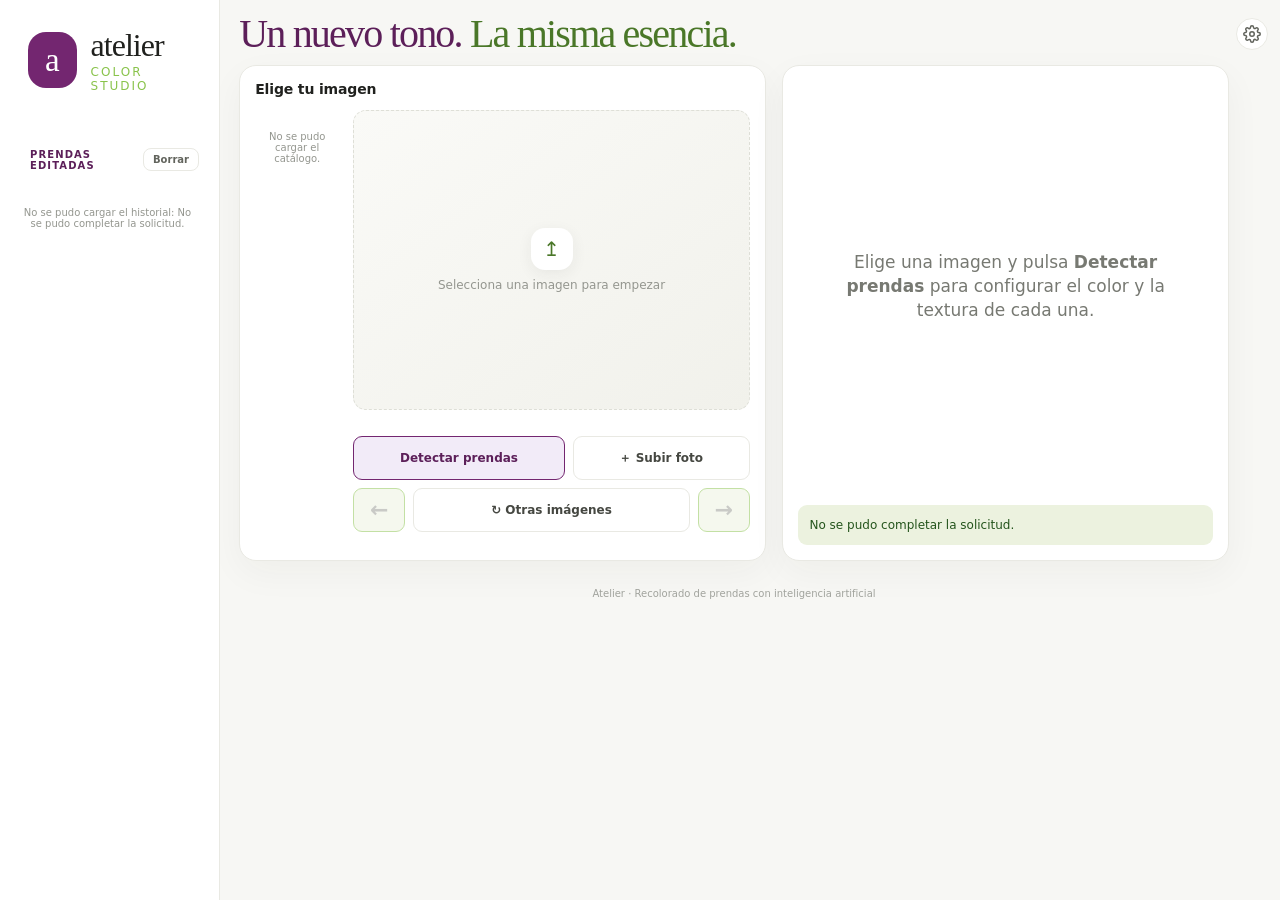
==== commit 81800c69: "fix: botón de borrado de historial" ====
--- a/static/index.html
+++ b/static/index.html
@@ -17,7 +17,7 @@
       <section class="history-nav" aria-label="Prendas editadas">
         <div class="history-nav-head">
           <span class="history-nav-title">Prendas editadas</span>
-          <button class="history-refresh" id="refreshHistory" type="button" aria-label="Actualizar historial">↻</button>
+          <button class="history-clear" id="clearHistory" type="button" aria-label="Borrar todo el historial">Borrar</button>
         </div>
         <div class="history-list" id="historyList" aria-label="Historial de diseños">
           <div class="empty-text">Cargando historial…</div>
--- a/static/styles.css
+++ b/static/styles.css
@@ -53,9 +53,11 @@
 .history-nav-head { display: flex; align-items: center; justify-content: space-between; gap: 8px; margin: 0 0 9px; }
 .history-nav-title { padding-left: 10px; color: var(--plum-dark); font-size: 10px; font-weight: 700;
   letter-spacing: 1.1px; text-transform: uppercase; }
-.history-refresh { display: grid; place-items: center; width: 27px; height: 27px; border: 1px solid var(--line);
-  border-radius: 8px; background: var(--surface-raised); color: var(--text-subtle); font-size: 12px; }
-.history-refresh:hover { border-color: var(--accent-mid); color: var(--accent-dark); }
+.history-clear { display: inline-flex; align-items: center; justify-content: center; padding: 5px 9px;
+  border: 1px solid var(--line); border-radius: 8px; background: var(--surface-raised); color: var(--text-subtle);
+  font-size: 10px; font-weight: 650; }
+.history-clear:hover { border-color: var(--plum-mid); background: var(--plum-surface); color: var(--plum-dark); }
+.history-clear:disabled { opacity: .55; cursor: wait; }
 .history-list { display: grid; flex: 1; align-content: start; gap: 7px; min-height: 0; overflow-y: auto; padding: 1px 4px 2px 0; }
 .history-item { width: 100%; }
 .history-open-button { display: flex; align-items: center; justify-content: space-between; gap: 8px; width: 100%;
@@ -326,6 +328,7 @@
 .color-hsv-view { display: flex; flex-direction: column; gap: 13px; margin-top: 10px; padding: 13px;
   border: 1px solid var(--lavender); border-radius: 12px; background: var(--plum-surface); }
 .color-hsv-view[hidden], .color-swatches-view[hidden] { display: none; }
+.color-hsv-reset { margin-top: 4px; min-height: 28px; padding: 4px 9px; }
 .hsv-inline-head { display: flex; align-items: center; justify-content: space-between; gap: 10px; }
 .hsv-inline-title { color: var(--plum-mid); font-size: 12px; font-weight: 700; }
 .hsv-inline-color { display: flex; align-items: center; gap: 9px; flex-wrap: wrap; }
@@ -393,7 +396,7 @@
   .stack.right .card-head p { margin-top: 5px; font-size: 11px; }
   .stack.right #defaultStyle { display: flex; flex: 0 0 auto; flex-direction: column; }
   .stack.right #defaultStyle[hidden] { display: none; }  /* sin esto el display:flex anularía el atributo hidden */
-  .stack.right .garment-style-editor.visible { display: flex; flex-direction: column; gap: 14px; }
+  .stack.right .garment-style-editor.visible { display: flex; flex-direction: column; gap: 10px; }
   .stack.right .garment-editor-pane.active { display: flex; flex-direction: column; }
   .stack.right .garment-editor-pane .field,
   .stack.right #defaultStyle .field { margin-bottom: 0; }
@@ -408,11 +411,11 @@
   .stack.right .swatches { gap: 9px; margin-top: 11px; }
   .stack.right .swatch { width: 26px; height: 26px; }
   .stack.right .swatch-none { padding: 0 11px; font-size: 10px; }
-  .stack.right .hex-row { margin-top: 20px; }
+  .stack.right .hex-row { margin-top: 14px; }
   .stack.right .material-options { gap: 7px; margin-top: 9px; }
   .stack.right .material-choice { padding: 6px 11px; font-size: 11px; }
   .stack.right .garment-tab { padding: 8px 12px; font-size: 11px; }
-  .stack.right .generate-actions { margin-top: 30px; }
+  .stack.right .generate-actions { margin-top: 8px; }
   .stack.right .generate { min-height: 52px; margin-top: 0; border-radius: 12px; font-size: 14px; }
   .stack.right .generate-cancel { min-height: 40px; font-size: 12px; }
   .stack.right .queue-status { font-size: 11px; }
